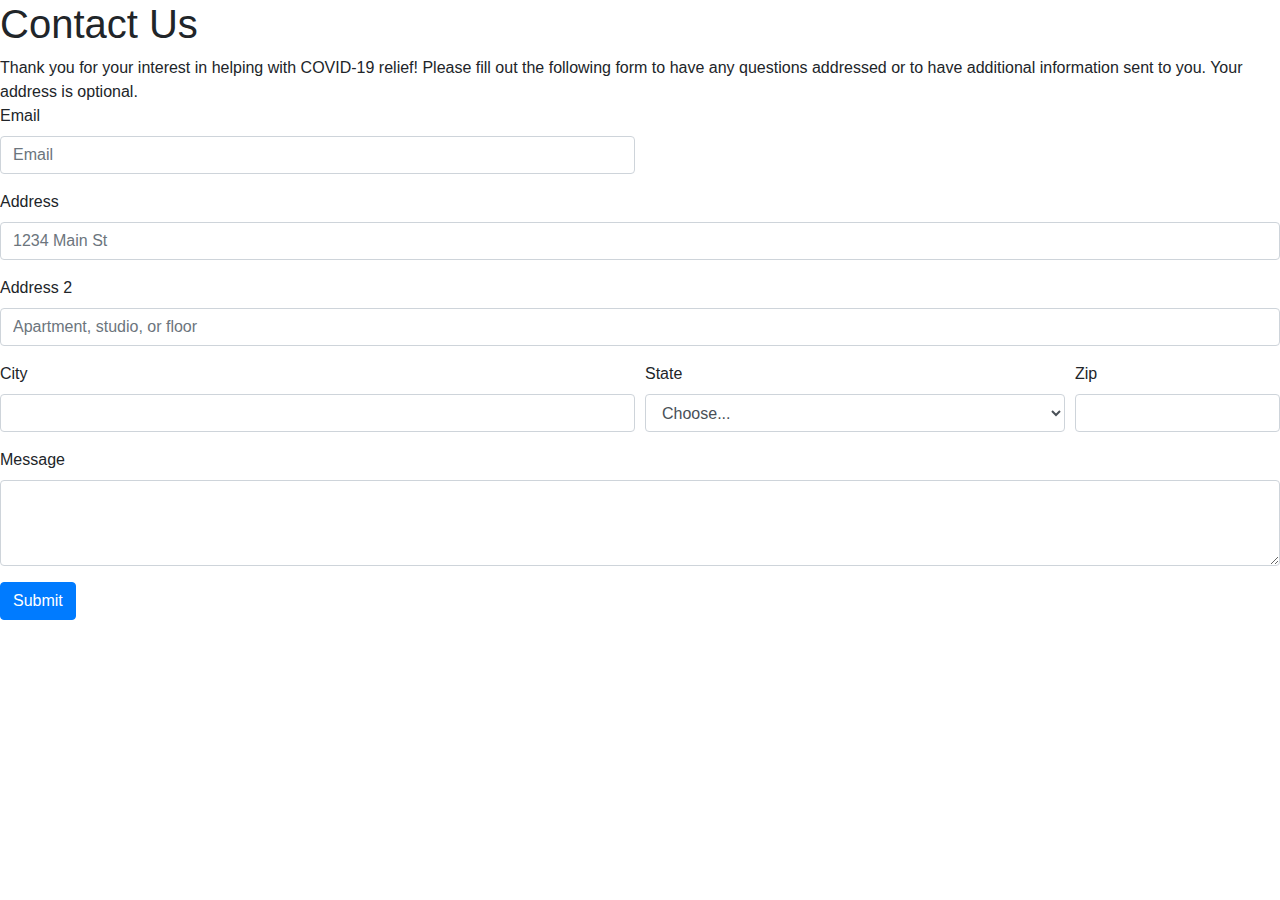
==== contact.html @ ead321ac "Create contact.html" ====
<!DOCTYPE html>
<!--[if lt IE 7]>      <html class="no-js lt-ie9 lt-ie8 lt-ie7"> <![endif]-->
<!--[if IE 7]>         <html class="no-js lt-ie9 lt-ie8"> <![endif]-->
<!--[if IE 8]>         <html class="no-js lt-ie9"> <![endif]-->
<!--[if gt IE 8]>      <html class="no-js"> <!--<![endif]-->
<html>
  <head>
    <meta charset="utf-8">
    <meta http-equiv="X-UA-Compatible" content="IE=edge">
    <title></title>
    <meta name="description" content="">
    <meta name="viewport" content="width=device-width, initial-scale=1">
    <link rel="stylesheet" href="https://stackpath.bootstrapcdn.com/bootstrap/4.3.1/css/bootstrap.min.css" integrity="sha384-ggOyR0iXCbMQv3Xipma34MD+dH/1fQ784/j6cY/iJTQUOhcWr7x9JvoRxT2MZw1T" crossorigin="anonymous">
    <link rel="stylesheet" href="">
  </head>
  <body>
    <h1>Contact Us</h1>
    <section>Thank you for your interest in helping with COVID-19 relief! Please fill out the following form to have any questions addressed or to have additional information sent to you. Your address is optional.</section>
    <form>
      <div class="form-row">
        <div class="form-group col-md-6">
          <label for="inputEmail4">Email</label>
          <input type="email" class="form-control" id="inputEmail4" placeholder="Email">
        </div>
      </div>
      <div class="form-group">
        <label for="inputAddress">Address</label>
        <input type="text" class="form-control" id="inputAddress" placeholder="1234 Main St">
      </div>
      <div class="form-group">
        <label for="inputAddress2">Address 2</label>
        <input type="text" class="form-control" id="inputAddress2" placeholder="Apartment, studio, or floor">
      </div>
      <div class="form-row">
        <div class="form-group col-md-6">
          <label for="inputCity">City</label>
          <input type="text" class="form-control" id="inputCity">
        </div>
        <div class="form-group col-md-4">
          <label for="inputState">State</label>
          <select id="inputState" class="form-control">
            <option selected>Choose...</option>
            <option>...</option>
          </select>
        </div>
        <div class="form-group col-md-2">
          <label for="inputZip">Zip</label>
          <input type="text" class="form-control" id="inputZip">
        </div>
      </div>
      </div>
      <div class="form-group">
        <label for="message">Message</label>
        <textarea class="form-control" id="message" rows="3"></textarea>
      </div>
      <button type="submit" class="btn btn-primary">Submit</button>
    </form>
    <!--[if lt IE 7]>
      <p class="browsehappy">You are using an <strong>outdated</strong> browser. Please <a href="#">upgrade your browser</a> to improve your experience.</p>
    <![endif]-->

    <script src="" async defer></script>
  </body>
</html>
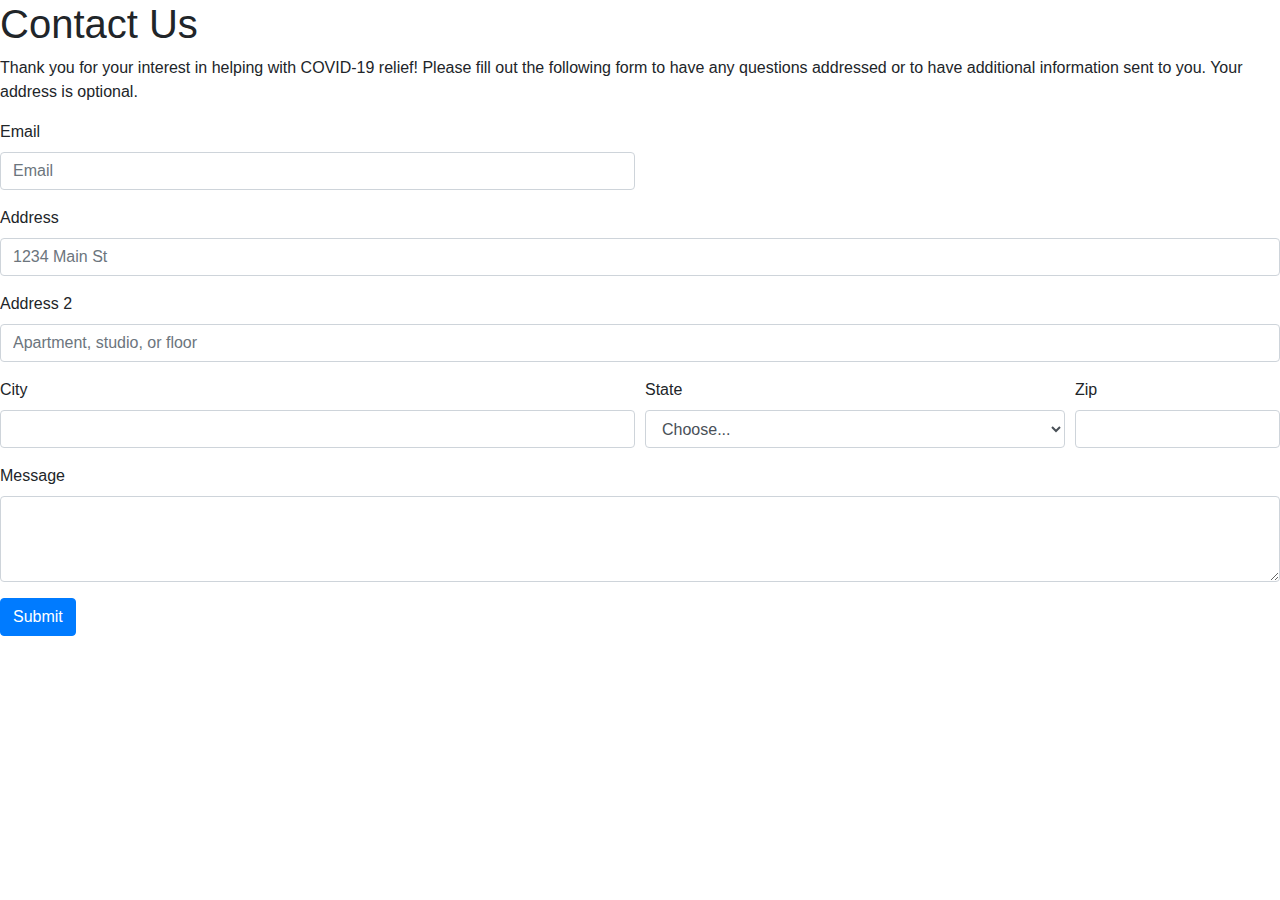
==== commit 620422a7: "Added State Options" ====
--- a/contact.html
+++ b/contact.html
@@ -15,7 +15,7 @@
   </head>
   <body>
     <h1>Contact Us</h1>
-    <section>Thank you for your interest in helping with COVID-19 relief! Please fill out the following form to have any questions addressed or to have additional information sent to you. Your address is optional.</section>
+    <section><p>Thank you for your interest in helping with COVID-19 relief! Please fill out the following form to have any questions addressed or to have additional information sent to you. Your address is optional.</p></section>
     <form>
       <div class="form-row">
         <div class="form-group col-md-6">
@@ -40,7 +40,57 @@
           <label for="inputState">State</label>
           <select id="inputState" class="form-control">
             <option selected>Choose...</option>
-            <option>...</option>
+            <option value="AL">Alabama</option>
+            <option value="AK">Alaska</option>
+            <option value="AZ">Arizona</option>
+            <option value="AR">Arkansas</option>
+            <option value="CA">California</option>
+            <option value="CO">Colorado</option>
+            <option value="CT">Connecticut</option>
+            <option value="DE">Delaware</option>
+            <option value="DC">District Of Columbia</option>
+            <option value="FL">Florida</option>
+            <option value="GA">Georgia</option>
+            <option value="HI">Hawaii</option>
+            <option value="ID">Idaho</option>
+            <option value="IL">Illinois</option>
+            <option value="IN">Indiana</option>
+            <option value="IA">Iowa</option>
+            <option value="KS">Kansas</option>
+            <option value="KY">Kentucky</option>
+            <option value="LA">Louisiana</option>
+            <option value="ME">Maine</option>
+            <option value="MD">Maryland</option>
+            <option value="MA">Massachusetts</option>
+            <option value="MI">Michigan</option>
+            <option value="MN">Minnesota</option>
+            <option value="MS">Mississippi</option>
+            <option value="MO">Missouri</option>
+            <option value="MT">Montana</option>
+            <option value="NE">Nebraska</option>
+            <option value="NV">Nevada</option>
+            <option value="NH">New Hampshire</option>
+            <option value="NJ">New Jersey</option>
+            <option value="NM">New Mexico</option>
+            <option value="NY">New York</option>
+            <option value="NC">North Carolina</option>
+            <option value="ND">North Dakota</option>
+            <option value="OH">Ohio</option>
+            <option value="OK">Oklahoma</option>
+            <option value="OR">Oregon</option>
+            <option value="PA">Pennsylvania</option>
+            <option value="RI">Rhode Island</option>
+            <option value="SC">South Carolina</option>
+            <option value="SD">South Dakota</option>
+            <option value="TN">Tennessee</option>
+            <option value="TX">Texas</option>
+            <option value="UT">Utah</option>
+            <option value="VT">Vermont</option>
+            <option value="VA">Virginia</option>
+            <option value="WA">Washington</option>
+            <option value="WV">West Virginia</option>
+            <option value="WI">Wisconsin</option>
+            <option value="WY">Wyoming</option>
           </select>
         </div>
         <div class="form-group col-md-2">
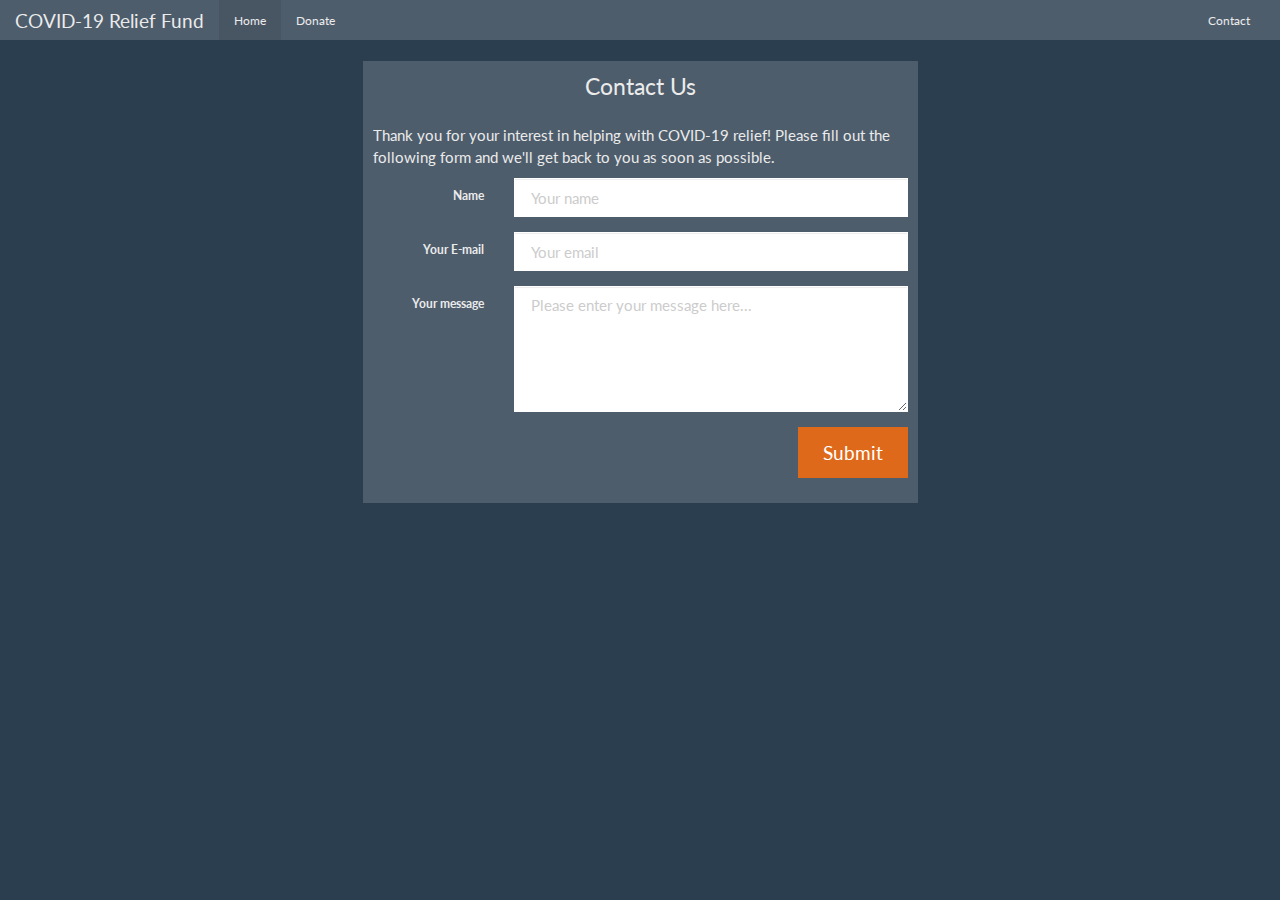
==== commit 93a249c7: "CSS Updates" ====
--- a/contact.html
+++ b/contact.html
@@ -10,105 +10,88 @@
     <title></title>
     <meta name="description" content="">
     <meta name="viewport" content="width=device-width, initial-scale=1">
-    <link rel="stylesheet" href="https://stackpath.bootstrapcdn.com/bootstrap/4.3.1/css/bootstrap.min.css" integrity="sha384-ggOyR0iXCbMQv3Xipma34MD+dH/1fQ784/j6cY/iJTQUOhcWr7x9JvoRxT2MZw1T" crossorigin="anonymous">
-    <link rel="stylesheet" href="">
+    <link rel="stylesheet" href="css/bootstrap.min.css">
   </head>
   <body>
-    <h1>Contact Us</h1>
-    <section><p>Thank you for your interest in helping with COVID-19 relief! Please fill out the following form to have any questions addressed or to have additional information sent to you. Your address is optional.</p></section>
-    <form>
-      <div class="form-row">
-        <div class="form-group col-md-6">
-          <label for="inputEmail4">Email</label>
-          <input type="email" class="form-control" id="inputEmail4" placeholder="Email">
-        </div>
+    <div class="bs-docs-section clearfix">
+      <div class="row">
+        <div class="col-lg-12">
+          <div class="bs-component">
+            <nav class="navbar navbar-default">
+              <div class="container-fluid">
+                <div class="navbar-header">
+                  <button type="button" class="navbar-toggle collapsed" data-toggle="collapse" data-target="#bs-example-navbar-collapse-1">
+                    <span class="sr-only">Toggle navigation</span>
+                    <span class="icon-bar"></span>
+                    <span class="icon-bar"></span>
+                    <span class="icon-bar"></span>
+                  </button>
+                  <a class="navbar-brand" href="#">COVID-19 Relief Fund</a>
+                </div>
+
+                <div class="collapse navbar-collapse" id="bs-example-navbar-collapse-1">
+                  <ul class="nav navbar-nav">
+                    <li class="active"><a href="index.html">Home <span class="sr-only">(current)</span></a></li>
+                    <li><a href="donation.html">Donate</a></li>
+
+                  </ul>
+                  <ul class="nav navbar-nav navbar-right">
+                    <li><a href="contact.html">Contact</a></li>
+                  </ul>
+                </div>
+              </div>
+            </nav>
+          </div>
+    <div class="container">
+      <div class="row">
+          <div class="col-md-6 col-md-offset-3">
+            <div class="well well-sm">
+              <form class="form-horizontal" action="" method="post">
+              <fieldset>
+                <legend class="text-center">Contact Us</legend>
+                <section><p>Thank you for your interest in helping with COVID-19 relief! Please fill out the following form and we'll get back to you as soon as possible.</p></section>
+                <!-- Name input-->
+                <div class="form-group">
+                  <label class="col-md-3 control-label" for="name">Name</label>
+                  <div class="col-md-9">
+                    <input id="name" name="name" type="text" placeholder="Your name" class="form-control">
+                  </div>
+                </div>
+
+                <!-- Email input-->
+                <div class="form-group">
+                  <label class="col-md-3 control-label" for="email">Your E-mail</label>
+                  <div class="col-md-9">
+                    <input id="email" name="email" type="text" placeholder="Your email" class="form-control">
+                  </div>
+                </div>
+
+                <!-- Message body -->
+                <div class="form-group">
+                  <label class="col-md-3 control-label" for="message">Your message</label>
+                  <div class="col-md-9">
+                    <textarea class="form-control" id="message" name="message" placeholder="Please enter your message here..." rows="5"></textarea>
+                  </div>
+                </div>
+
+                <!-- Form actions -->
+                <div class="form-group">
+                  <div class="col-md-12 text-right">
+                    <button type="submit" class="btn btn-primary btn-lg">Submit</button>
+                  </div>
+                </div>
+              </fieldset>
+              </form>
+            </div>
+          </div>
       </div>
-      <div class="form-group">
-        <label for="inputAddress">Address</label>
-        <input type="text" class="form-control" id="inputAddress" placeholder="1234 Main St">
-      </div>
-      <div class="form-group">
-        <label for="inputAddress2">Address 2</label>
-        <input type="text" class="form-control" id="inputAddress2" placeholder="Apartment, studio, or floor">
-      </div>
-      <div class="form-row">
-        <div class="form-group col-md-6">
-          <label for="inputCity">City</label>
-          <input type="text" class="form-control" id="inputCity">
-        </div>
-        <div class="form-group col-md-4">
-          <label for="inputState">State</label>
-          <select id="inputState" class="form-control">
-            <option selected>Choose...</option>
-            <option value="AL">Alabama</option>
-            <option value="AK">Alaska</option>
-            <option value="AZ">Arizona</option>
-            <option value="AR">Arkansas</option>
-            <option value="CA">California</option>
-            <option value="CO">Colorado</option>
-            <option value="CT">Connecticut</option>
-            <option value="DE">Delaware</option>
-            <option value="DC">District Of Columbia</option>
-            <option value="FL">Florida</option>
-            <option value="GA">Georgia</option>
-            <option value="HI">Hawaii</option>
-            <option value="ID">Idaho</option>
-            <option value="IL">Illinois</option>
-            <option value="IN">Indiana</option>
-            <option value="IA">Iowa</option>
-            <option value="KS">Kansas</option>
-            <option value="KY">Kentucky</option>
-            <option value="LA">Louisiana</option>
-            <option value="ME">Maine</option>
-            <option value="MD">Maryland</option>
-            <option value="MA">Massachusetts</option>
-            <option value="MI">Michigan</option>
-            <option value="MN">Minnesota</option>
-            <option value="MS">Mississippi</option>
-            <option value="MO">Missouri</option>
-            <option value="MT">Montana</option>
-            <option value="NE">Nebraska</option>
-            <option value="NV">Nevada</option>
-            <option value="NH">New Hampshire</option>
-            <option value="NJ">New Jersey</option>
-            <option value="NM">New Mexico</option>
-            <option value="NY">New York</option>
-            <option value="NC">North Carolina</option>
-            <option value="ND">North Dakota</option>
-            <option value="OH">Ohio</option>
-            <option value="OK">Oklahoma</option>
-            <option value="OR">Oregon</option>
-            <option value="PA">Pennsylvania</option>
-            <option value="RI">Rhode Island</option>
-            <option value="SC">South Carolina</option>
-            <option value="SD">South Dakota</option>
-            <option value="TN">Tennessee</option>
-            <option value="TX">Texas</option>
-            <option value="UT">Utah</option>
-            <option value="VT">Vermont</option>
-            <option value="VA">Virginia</option>
-            <option value="WA">Washington</option>
-            <option value="WV">West Virginia</option>
-            <option value="WI">Wisconsin</option>
-            <option value="WY">Wyoming</option>
-          </select>
-        </div>
-        <div class="form-group col-md-2">
-          <label for="inputZip">Zip</label>
-          <input type="text" class="form-control" id="inputZip">
-        </div>
-      </div>
-      </div>
-      <div class="form-group">
-        <label for="message">Message</label>
-        <textarea class="form-control" id="message" rows="3"></textarea>
-      </div>
-      <button type="submit" class="btn btn-primary">Submit</button>
-    </form>
+    </div>
     <!--[if lt IE 7]>
       <p class="browsehappy">You are using an <strong>outdated</strong> browser. Please <a href="#">upgrade your browser</a> to improve your experience.</p>
     <![endif]-->
 
-    <script src="" async defer></script>
+    <script src="https://code.jquery.com/jquery-3.3.1.slim.min.js" integrity="sha384-q8i/X+965DzO0rT7abK41JStQIAqVgRVzpbzo5smXKp4YfRvH+8abtTE1Pi6jizo" crossorigin="anonymous"></script>
+    <script src="https://cdnjs.cloudflare.com/ajax/libs/popper.js/1.14.7/umd/popper.min.js" integrity="sha384-UO2eT0CpHqdSJQ6hJty5KVphtPhzWj9WO1clHTMGa3JDZwrnQq4sF86dIHNDz0W1" crossorigin="anonymous"></script>
+    <script src="https://stackpath.bootstrapcdn.com/bootstrap/4.3.1/js/bootstrap.min.js" integrity="sha384-JjSmVgyd0p3pXB1rRibZUAYoIIy6OrQ6VrjIEaFf/nJGzIxFDsf4x0xIM+B07jRM" crossorigin="anonymous"></script>
   </body>
 </html>
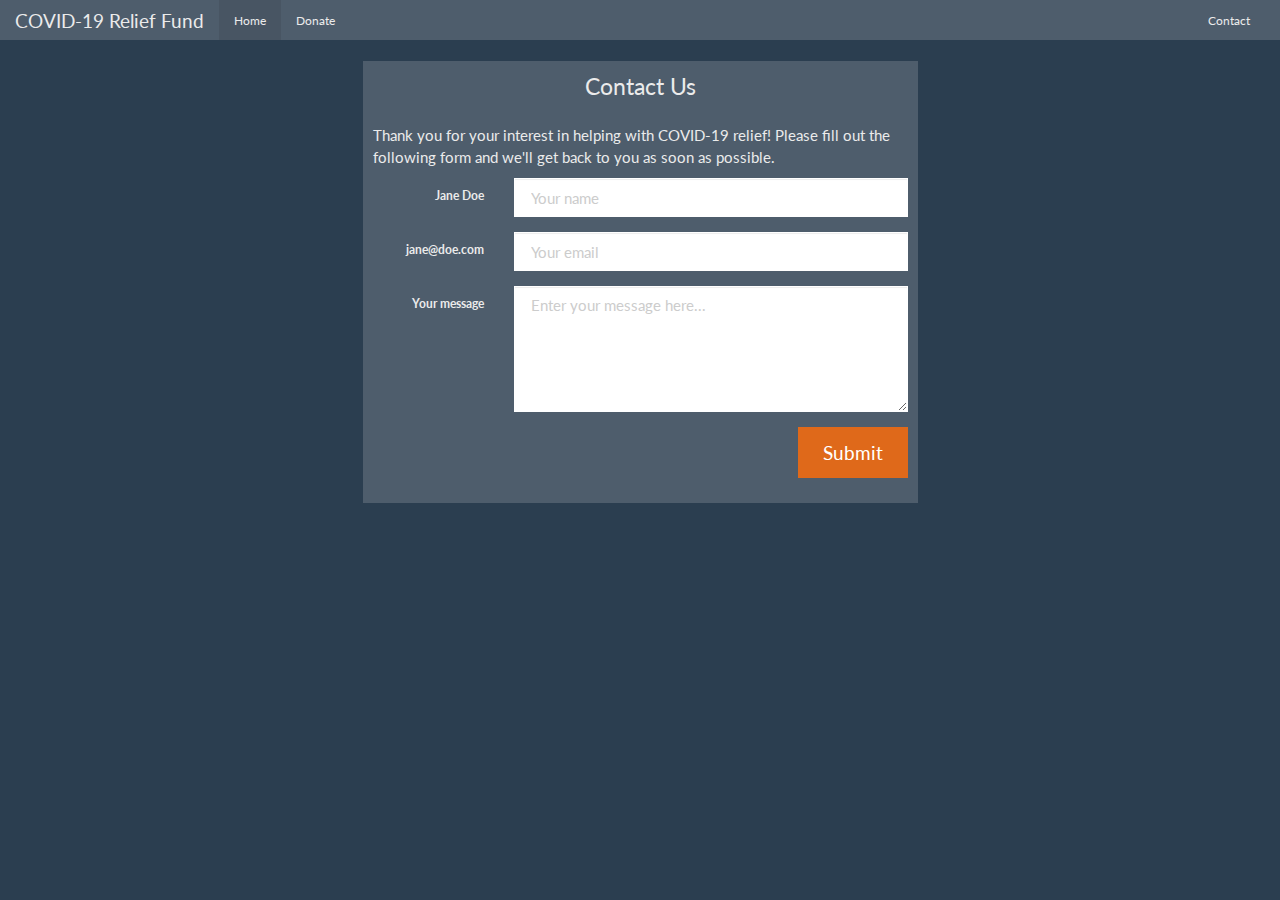
==== commit 604f9114: "Contact Us Page Completed, Closes #3" ====
--- a/contact.html
+++ b/contact.html
@@ -42,6 +42,7 @@
               </div>
             </nav>
           </div>
+
     <div class="container">
       <div class="row">
           <div class="col-md-6 col-md-offset-3">
@@ -50,9 +51,10 @@
               <fieldset>
                 <legend class="text-center">Contact Us</legend>
                 <section><p>Thank you for your interest in helping with COVID-19 relief! Please fill out the following form and we'll get back to you as soon as possible.</p></section>
+
                 <!-- Name input-->
                 <div class="form-group">
-                  <label class="col-md-3 control-label" for="name">Name</label>
+                  <label class="col-md-3 control-label" for="name">Jane Doe</label>
                   <div class="col-md-9">
                     <input id="name" name="name" type="text" placeholder="Your name" class="form-control">
                   </div>
@@ -60,7 +62,7 @@
 
                 <!-- Email input-->
                 <div class="form-group">
-                  <label class="col-md-3 control-label" for="email">Your E-mail</label>
+                  <label class="col-md-3 control-label" for="email">jane@doe.com</label>
                   <div class="col-md-9">
                     <input id="email" name="email" type="text" placeholder="Your email" class="form-control">
                   </div>
@@ -70,7 +72,7 @@
                 <div class="form-group">
                   <label class="col-md-3 control-label" for="message">Your message</label>
                   <div class="col-md-9">
-                    <textarea class="form-control" id="message" name="message" placeholder="Please enter your message here..." rows="5"></textarea>
+                    <textarea class="form-control" id="message" name="message" placeholder="Enter your message here..." rows="5"></textarea>
                   </div>
                 </div>
 
@@ -86,6 +88,7 @@
           </div>
       </div>
     </div>
+
     <!--[if lt IE 7]>
       <p class="browsehappy">You are using an <strong>outdated</strong> browser. Please <a href="#">upgrade your browser</a> to improve your experience.</p>
     <![endif]-->
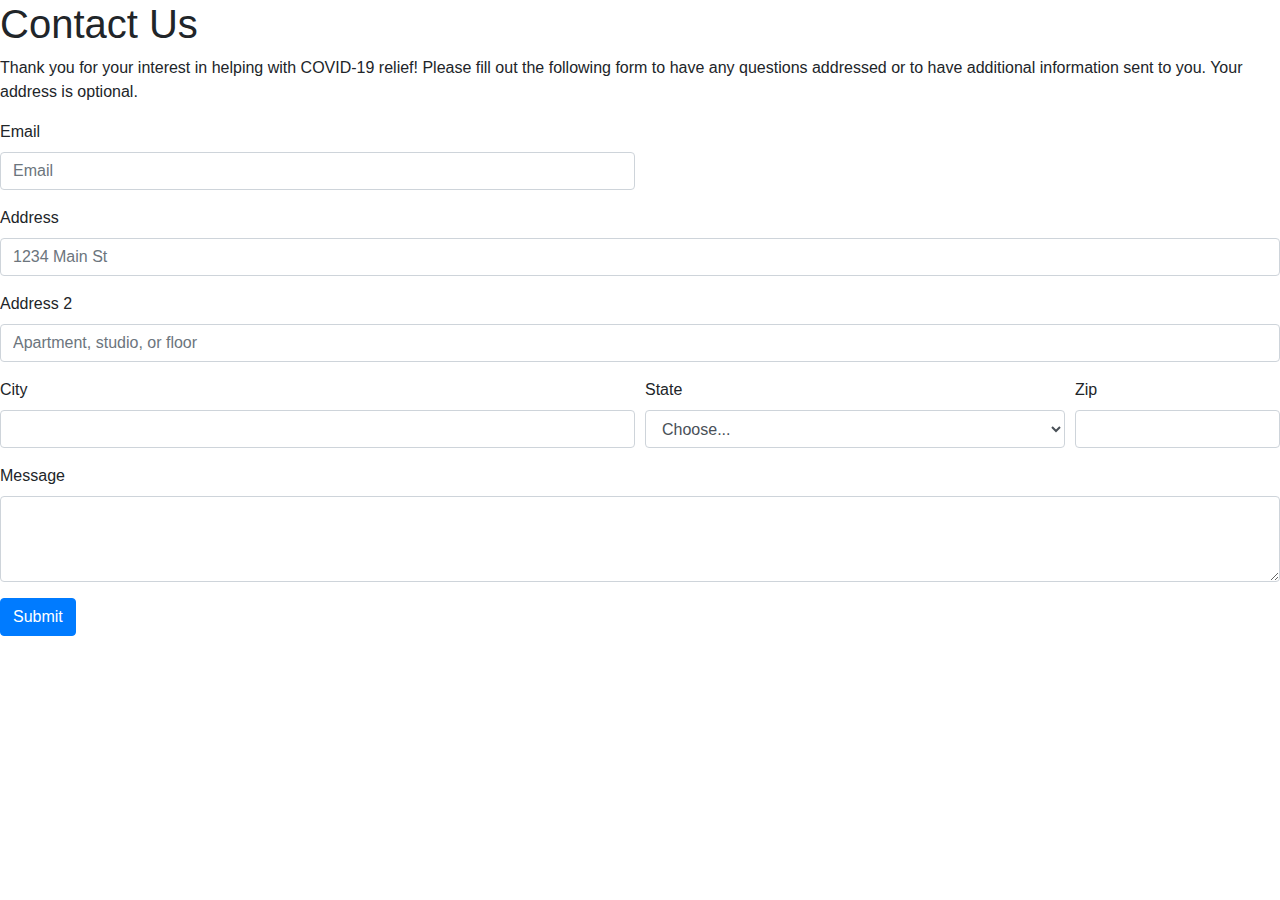
==== commit 2b0297a2: "Added Header to Donation Page, Updates #16" ====
--- a/contact.html
+++ b/contact.html
@@ -7,94 +7,108 @@
   <head>
     <meta charset="utf-8">
     <meta http-equiv="X-UA-Compatible" content="IE=edge">
-    <title></title>
+    <title>Contact</title>
     <meta name="description" content="">
     <meta name="viewport" content="width=device-width, initial-scale=1">
-    <link rel="stylesheet" href="css/bootstrap.min.css">
+    <link rel="stylesheet" href="https://stackpath.bootstrapcdn.com/bootstrap/4.3.1/css/bootstrap.min.css" integrity="sha384-ggOyR0iXCbMQv3Xipma34MD+dH/1fQ784/j6cY/iJTQUOhcWr7x9JvoRxT2MZw1T" crossorigin="anonymous">
+    <link rel="stylesheet" href="">
   </head>
   <body>
-    <div class="bs-docs-section clearfix">
-      <div class="row">
-        <div class="col-lg-12">
-          <div class="bs-component">
-            <nav class="navbar navbar-default">
-              <div class="container-fluid">
-                <div class="navbar-header">
-                  <button type="button" class="navbar-toggle collapsed" data-toggle="collapse" data-target="#bs-example-navbar-collapse-1">
-                    <span class="sr-only">Toggle navigation</span>
-                    <span class="icon-bar"></span>
-                    <span class="icon-bar"></span>
-                    <span class="icon-bar"></span>
-                  </button>
-                  <a class="navbar-brand" href="#">COVID-19 Relief Fund</a>
-                </div>
-
-                <div class="collapse navbar-collapse" id="bs-example-navbar-collapse-1">
-                  <ul class="nav navbar-nav">
-                    <li class="active"><a href="index.html">Home <span class="sr-only">(current)</span></a></li>
-                    <li><a href="donation.html">Donate</a></li>
-
-                  </ul>
-                  <ul class="nav navbar-nav navbar-right">
-                    <li><a href="contact.html">Contact</a></li>
-                  </ul>
-                </div>
-              </div>
-            </nav>
-          </div>
-
-    <div class="container">
-      <div class="row">
-          <div class="col-md-6 col-md-offset-3">
-            <div class="well well-sm">
-              <form class="form-horizontal" action="" method="post">
-              <fieldset>
-                <legend class="text-center">Contact Us</legend>
-                <section><p>Thank you for your interest in helping with COVID-19 relief! Please fill out the following form and we'll get back to you as soon as possible.</p></section>
-
-                <!-- Name input-->
-                <div class="form-group">
-                  <label class="col-md-3 control-label" for="name">Jane Doe</label>
-                  <div class="col-md-9">
-                    <input id="name" name="name" type="text" placeholder="Your name" class="form-control">
-                  </div>
-                </div>
-
-                <!-- Email input-->
-                <div class="form-group">
-                  <label class="col-md-3 control-label" for="email">jane@doe.com</label>
-                  <div class="col-md-9">
-                    <input id="email" name="email" type="text" placeholder="Your email" class="form-control">
-                  </div>
-                </div>
-
-                <!-- Message body -->
-                <div class="form-group">
-                  <label class="col-md-3 control-label" for="message">Your message</label>
-                  <div class="col-md-9">
-                    <textarea class="form-control" id="message" name="message" placeholder="Enter your message here..." rows="5"></textarea>
-                  </div>
-                </div>
-
-                <!-- Form actions -->
-                <div class="form-group">
-                  <div class="col-md-12 text-right">
-                    <button type="submit" class="btn btn-primary btn-lg">Submit</button>
-                  </div>
-                </div>
-              </fieldset>
-              </form>
-            </div>
-          </div>
+    <h1>Contact Us</h1>
+    <section><p>Thank you for your interest in helping with COVID-19 relief! Please fill out the following form to have any questions addressed or to have additional information sent to you. Your address is optional.</p></section>
+    <form>
+      <div class="form-row">
+        <div class="form-group col-md-6">
+          <label for="inputEmail4">Email</label>
+          <input type="email" class="form-control" id="inputEmail4" placeholder="Email">
+        </div>
       </div>
-    </div>
-
+      <div class="form-group">
+        <label for="inputAddress">Address</label>
+        <input type="text" class="form-control" id="inputAddress" placeholder="1234 Main St">
+      </div>
+      <div class="form-group">
+        <label for="inputAddress2">Address 2</label>
+        <input type="text" class="form-control" id="inputAddress2" placeholder="Apartment, studio, or floor">
+      </div>
+      <div class="form-row">
+        <div class="form-group col-md-6">
+          <label for="inputCity">City</label>
+          <input type="text" class="form-control" id="inputCity">
+        </div>
+        <div class="form-group col-md-4">
+          <label for="inputState">State</label>
+          <select id="inputState" class="form-control">
+            <option selected>Choose...</option>
+            <option value="AL">Alabama</option>
+            <option value="AK">Alaska</option>
+            <option value="AZ">Arizona</option>
+            <option value="AR">Arkansas</option>
+            <option value="CA">California</option>
+            <option value="CO">Colorado</option>
+            <option value="CT">Connecticut</option>
+            <option value="DE">Delaware</option>
+            <option value="DC">District Of Columbia</option>
+            <option value="FL">Florida</option>
+            <option value="GA">Georgia</option>
+            <option value="HI">Hawaii</option>
+            <option value="ID">Idaho</option>
+            <option value="IL">Illinois</option>
+            <option value="IN">Indiana</option>
+            <option value="IA">Iowa</option>
+            <option value="KS">Kansas</option>
+            <option value="KY">Kentucky</option>
+            <option value="LA">Louisiana</option>
+            <option value="ME">Maine</option>
+            <option value="MD">Maryland</option>
+            <option value="MA">Massachusetts</option>
+            <option value="MI">Michigan</option>
+            <option value="MN">Minnesota</option>
+            <option value="MS">Mississippi</option>
+            <option value="MO">Missouri</option>
+            <option value="MT">Montana</option>
+            <option value="NE">Nebraska</option>
+            <option value="NV">Nevada</option>
+            <option value="NH">New Hampshire</option>
+            <option value="NJ">New Jersey</option>
+            <option value="NM">New Mexico</option>
+            <option value="NY">New York</option>
+            <option value="NC">North Carolina</option>
+            <option value="ND">North Dakota</option>
+            <option value="OH">Ohio</option>
+            <option value="OK">Oklahoma</option>
+            <option value="OR">Oregon</option>
+            <option value="PA">Pennsylvania</option>
+            <option value="RI">Rhode Island</option>
+            <option value="SC">South Carolina</option>
+            <option value="SD">South Dakota</option>
+            <option value="TN">Tennessee</option>
+            <option value="TX">Texas</option>
+            <option value="UT">Utah</option>
+            <option value="VT">Vermont</option>
+            <option value="VA">Virginia</option>
+            <option value="WA">Washington</option>
+            <option value="WV">West Virginia</option>
+            <option value="WI">Wisconsin</option>
+            <option value="WY">Wyoming</option>
+          </select>
+        </div>
+        <div class="form-group col-md-2">
+          <label for="inputZip">Zip</label>
+          <input type="text" class="form-control" id="inputZip">
+        </div>
+      </div>
+      </div>
+      <div class="form-group">
+        <label for="message">Message</label>
+        <textarea class="form-control" id="message" rows="3"></textarea>
+      </div>
+      <button type="submit" class="btn btn-primary">Submit</button>
+    </form>
     <!--[if lt IE 7]>
       <p class="browsehappy">You are using an <strong>outdated</strong> browser. Please <a href="#">upgrade your browser</a> to improve your experience.</p>
     <![endif]-->
 
-    <script src="https://code.jquery.com/jquery-3.3.1.slim.min.js" integrity="sha384-q8i/X+965DzO0rT7abK41JStQIAqVgRVzpbzo5smXKp4YfRvH+8abtTE1Pi6jizo" crossorigin="anonymous"></script>
-    <script src="https://cdnjs.cloudflare.com/ajax/libs/popper.js/1.14.7/umd/popper.min.js" integrity="sha384-UO2eT0CpHqdSJQ6hJty5KVphtPhzWj9WO1clHTMGa3JDZwrnQq4sF86dIHNDz0W1" crossorigin="anonymous"></script>
-    <script src="https://stackpath.bootstrapcdn.com/bootstrap/4.3.1/js/bootstrap.min.js" integrity="sha384-JjSmVgyd0p3pXB1rRibZUAYoIIy6OrQ6VrjIEaFf/nJGzIxFDsf4x0xIM+B07jRM" crossorigin="anonymous"></script>
+    <script src="" async defer></script>
   </body>
 </html>
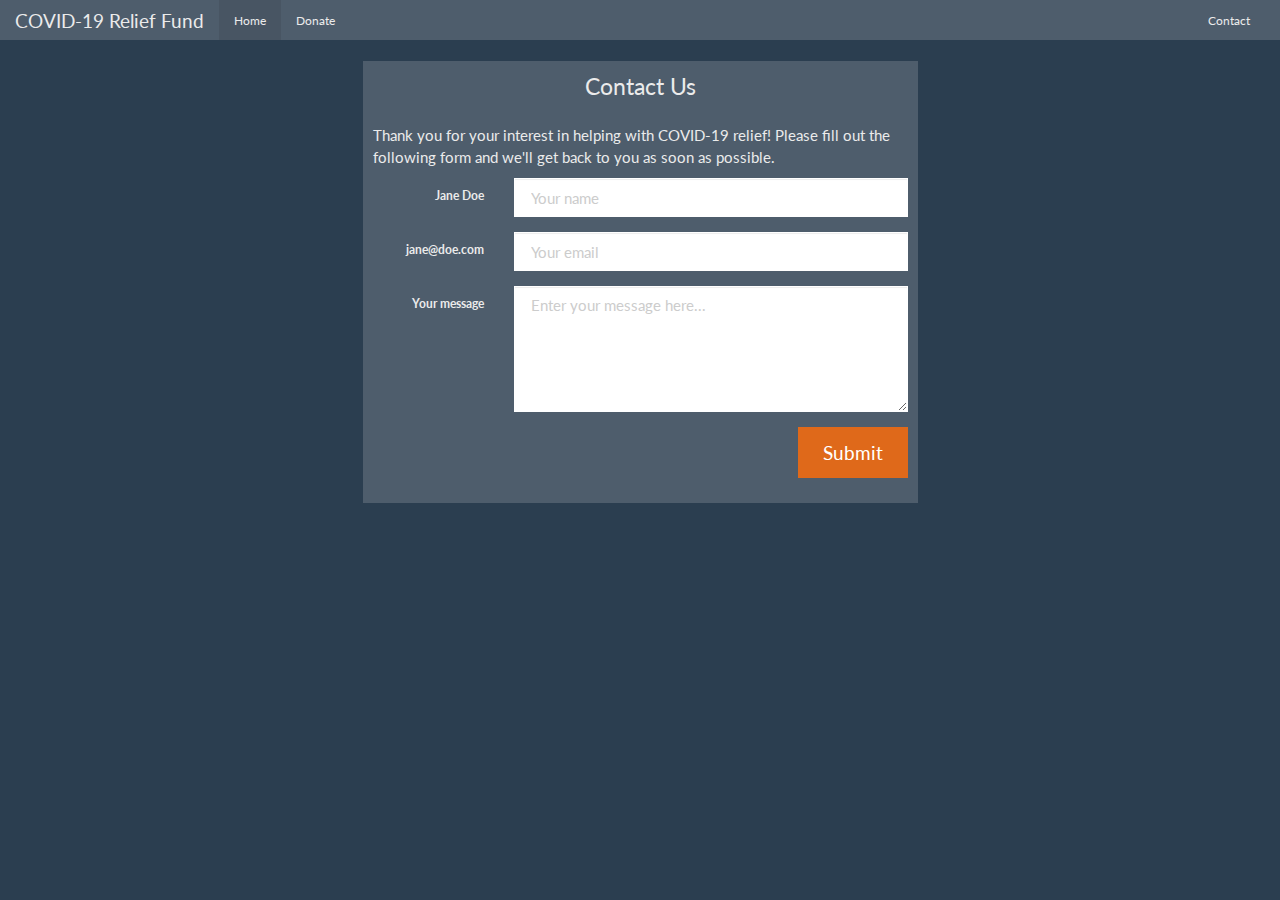
==== commit 8dd77c73: "Merge branch 'main' into Donation-Page-Issue-#2" ====
--- a/contact.html
+++ b/contact.html
@@ -10,105 +10,91 @@
     <title>Contact</title>
     <meta name="description" content="">
     <meta name="viewport" content="width=device-width, initial-scale=1">
-    <link rel="stylesheet" href="https://stackpath.bootstrapcdn.com/bootstrap/4.3.1/css/bootstrap.min.css" integrity="sha384-ggOyR0iXCbMQv3Xipma34MD+dH/1fQ784/j6cY/iJTQUOhcWr7x9JvoRxT2MZw1T" crossorigin="anonymous">
-    <link rel="stylesheet" href="">
+    <link rel="stylesheet" href="css/bootstrap.min.css">
   </head>
   <body>
-    <h1>Contact Us</h1>
-    <section><p>Thank you for your interest in helping with COVID-19 relief! Please fill out the following form to have any questions addressed or to have additional information sent to you. Your address is optional.</p></section>
-    <form>
-      <div class="form-row">
-        <div class="form-group col-md-6">
-          <label for="inputEmail4">Email</label>
-          <input type="email" class="form-control" id="inputEmail4" placeholder="Email">
-        </div>
+    <div class="bs-docs-section clearfix">
+      <div class="row">
+        <div class="col-lg-12">
+          <div class="bs-component">
+            <nav class="navbar navbar-default">
+              <div class="container-fluid">
+                <div class="navbar-header">
+                  <button type="button" class="navbar-toggle collapsed" data-toggle="collapse" data-target="#bs-example-navbar-collapse-1">
+                    <span class="sr-only">Toggle navigation</span>
+                    <span class="icon-bar"></span>
+                    <span class="icon-bar"></span>
+                    <span class="icon-bar"></span>
+                  </button>
+                  <a class="navbar-brand" href="#">COVID-19 Relief Fund</a>
+                </div>
+
+                <div class="collapse navbar-collapse" id="bs-example-navbar-collapse-1">
+                  <ul class="nav navbar-nav">
+                    <li class="active"><a href="index.html">Home <span class="sr-only">(current)</span></a></li>
+                    <li><a href="donation.html">Donate</a></li>
+
+                  </ul>
+                  <ul class="nav navbar-nav navbar-right">
+                    <li><a href="contact.html">Contact</a></li>
+                  </ul>
+                </div>
+              </div>
+            </nav>
+          </div>
+
+    <div class="container">
+      <div class="row">
+          <div class="col-md-6 col-md-offset-3">
+            <div class="well well-sm">
+              <form class="form-horizontal" action="" method="post">
+              <fieldset>
+                <legend class="text-center">Contact Us</legend>
+                <section><p>Thank you for your interest in helping with COVID-19 relief! Please fill out the following form and we'll get back to you as soon as possible.</p></section>
+
+                <!-- Name input-->
+                <div class="form-group">
+                  <label class="col-md-3 control-label" for="name">Jane Doe</label>
+                  <div class="col-md-9">
+                    <input id="name" name="name" type="text" placeholder="Your name" class="form-control">
+                  </div>
+                </div>
+
+                <!-- Email input-->
+                <div class="form-group">
+                  <label class="col-md-3 control-label" for="email">jane@doe.com</label>
+                  <div class="col-md-9">
+                    <input id="email" name="email" type="text" placeholder="Your email" class="form-control">
+                  </div>
+                </div>
+
+                <!-- Message body -->
+                <div class="form-group">
+                  <label class="col-md-3 control-label" for="message">Your message</label>
+                  <div class="col-md-9">
+                    <textarea class="form-control" id="message" name="message" placeholder="Enter your message here..." rows="5"></textarea>
+                  </div>
+                </div>
+
+                <!-- Form actions -->
+                <div class="form-group">
+                  <div class="col-md-12 text-right">
+                    <button type="submit" class="btn btn-primary btn-lg">Submit</button>
+                  </div>
+                </div>
+              </fieldset>
+              </form>
+            </div>
+          </div>
       </div>
-      <div class="form-group">
-        <label for="inputAddress">Address</label>
-        <input type="text" class="form-control" id="inputAddress" placeholder="1234 Main St">
-      </div>
-      <div class="form-group">
-        <label for="inputAddress2">Address 2</label>
-        <input type="text" class="form-control" id="inputAddress2" placeholder="Apartment, studio, or floor">
-      </div>
-      <div class="form-row">
-        <div class="form-group col-md-6">
-          <label for="inputCity">City</label>
-          <input type="text" class="form-control" id="inputCity">
-        </div>
-        <div class="form-group col-md-4">
-          <label for="inputState">State</label>
-          <select id="inputState" class="form-control">
-            <option selected>Choose...</option>
-            <option value="AL">Alabama</option>
-            <option value="AK">Alaska</option>
-            <option value="AZ">Arizona</option>
-            <option value="AR">Arkansas</option>
-            <option value="CA">California</option>
-            <option value="CO">Colorado</option>
-            <option value="CT">Connecticut</option>
-            <option value="DE">Delaware</option>
-            <option value="DC">District Of Columbia</option>
-            <option value="FL">Florida</option>
-            <option value="GA">Georgia</option>
-            <option value="HI">Hawaii</option>
-            <option value="ID">Idaho</option>
-            <option value="IL">Illinois</option>
-            <option value="IN">Indiana</option>
-            <option value="IA">Iowa</option>
-            <option value="KS">Kansas</option>
-            <option value="KY">Kentucky</option>
-            <option value="LA">Louisiana</option>
-            <option value="ME">Maine</option>
-            <option value="MD">Maryland</option>
-            <option value="MA">Massachusetts</option>
-            <option value="MI">Michigan</option>
-            <option value="MN">Minnesota</option>
-            <option value="MS">Mississippi</option>
-            <option value="MO">Missouri</option>
-            <option value="MT">Montana</option>
-            <option value="NE">Nebraska</option>
-            <option value="NV">Nevada</option>
-            <option value="NH">New Hampshire</option>
-            <option value="NJ">New Jersey</option>
-            <option value="NM">New Mexico</option>
-            <option value="NY">New York</option>
-            <option value="NC">North Carolina</option>
-            <option value="ND">North Dakota</option>
-            <option value="OH">Ohio</option>
-            <option value="OK">Oklahoma</option>
-            <option value="OR">Oregon</option>
-            <option value="PA">Pennsylvania</option>
-            <option value="RI">Rhode Island</option>
-            <option value="SC">South Carolina</option>
-            <option value="SD">South Dakota</option>
-            <option value="TN">Tennessee</option>
-            <option value="TX">Texas</option>
-            <option value="UT">Utah</option>
-            <option value="VT">Vermont</option>
-            <option value="VA">Virginia</option>
-            <option value="WA">Washington</option>
-            <option value="WV">West Virginia</option>
-            <option value="WI">Wisconsin</option>
-            <option value="WY">Wyoming</option>
-          </select>
-        </div>
-        <div class="form-group col-md-2">
-          <label for="inputZip">Zip</label>
-          <input type="text" class="form-control" id="inputZip">
-        </div>
-      </div>
-      </div>
-      <div class="form-group">
-        <label for="message">Message</label>
-        <textarea class="form-control" id="message" rows="3"></textarea>
-      </div>
-      <button type="submit" class="btn btn-primary">Submit</button>
-    </form>
+    </div>
+
     <!--[if lt IE 7]>
       <p class="browsehappy">You are using an <strong>outdated</strong> browser. Please <a href="#">upgrade your browser</a> to improve your experience.</p>
     <![endif]-->
 
-    <script src="" async defer></script>
+    <script src="https://code.jquery.com/jquery-3.3.1.slim.min.js" integrity="sha384-q8i/X+965DzO0rT7abK41JStQIAqVgRVzpbzo5smXKp4YfRvH+8abtTE1Pi6jizo" crossorigin="anonymous"></script>
+    <script src="https://cdnjs.cloudflare.com/ajax/libs/popper.js/1.14.7/umd/popper.min.js" integrity="sha384-UO2eT0CpHqdSJQ6hJty5KVphtPhzWj9WO1clHTMGa3JDZwrnQq4sF86dIHNDz0W1" crossorigin="anonymous"></script>
+    <script src="https://stackpath.bootstrapcdn.com/bootstrap/4.3.1/js/bootstrap.min.js" integrity="sha384-JjSmVgyd0p3pXB1rRibZUAYoIIy6OrQ6VrjIEaFf/nJGzIxFDsf4x0xIM+B07jRM" crossorigin="anonymous"></script>
   </body>
 </html>
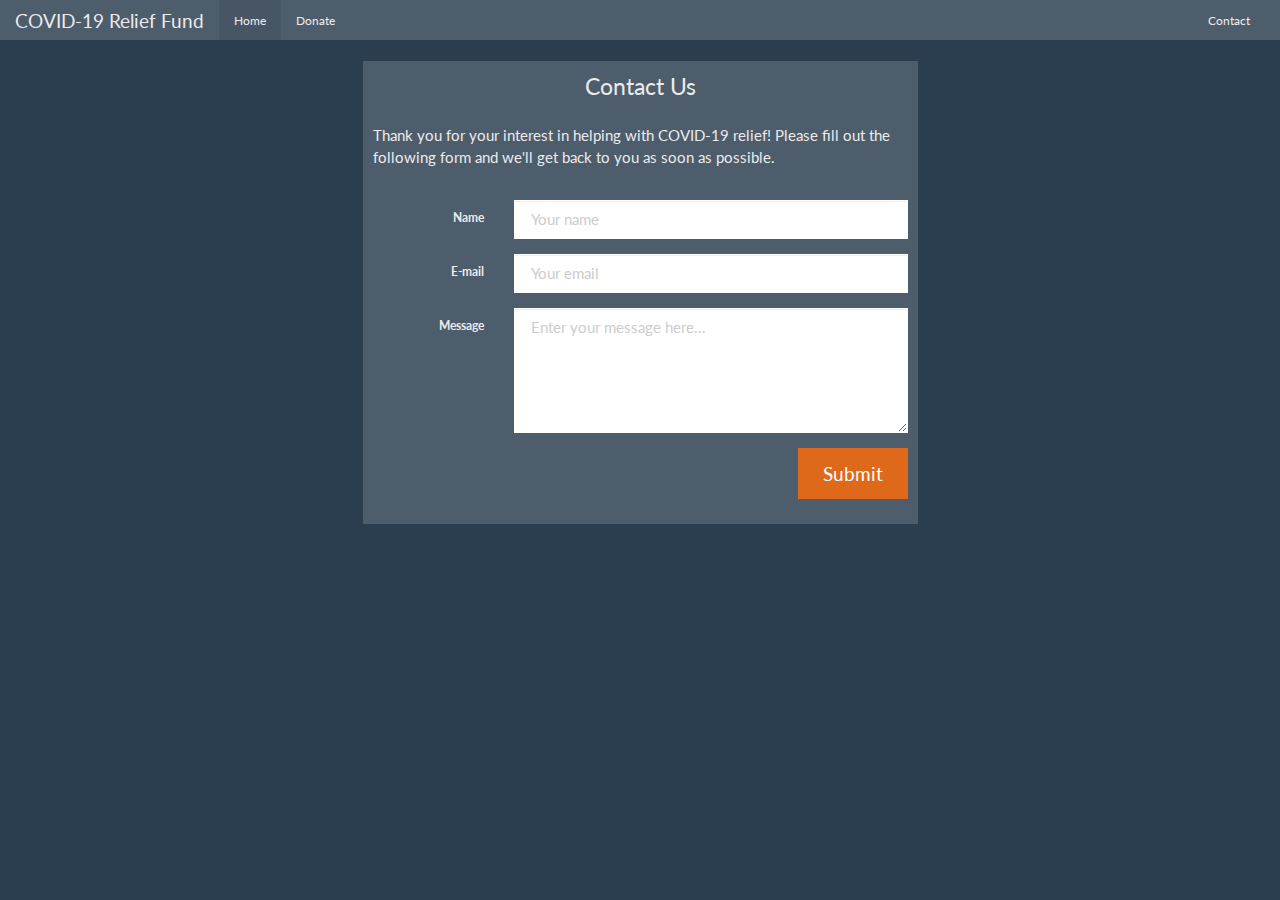
==== commit a9afd624: "Styling Completed, Updates #13" ====
--- a/contact.html
+++ b/contact.html
@@ -7,7 +7,7 @@
   <head>
     <meta charset="utf-8">
     <meta http-equiv="X-UA-Compatible" content="IE=edge">
-    <title>Contact</title>
+    <title></title>
     <meta name="description" content="">
     <meta name="viewport" content="width=device-width, initial-scale=1">
     <link rel="stylesheet" href="css/bootstrap.min.css">
@@ -51,10 +51,11 @@
               <fieldset>
                 <legend class="text-center">Contact Us</legend>
                 <section><p>Thank you for your interest in helping with COVID-19 relief! Please fill out the following form and we'll get back to you as soon as possible.</p></section>
+                <br>
 
                 <!-- Name input-->
                 <div class="form-group">
-                  <label class="col-md-3 control-label" for="name">Jane Doe</label>
+                  <label class="col-md-3 control-label" for="name">Name</label>
                   <div class="col-md-9">
                     <input id="name" name="name" type="text" placeholder="Your name" class="form-control">
                   </div>
@@ -62,7 +63,7 @@
 
                 <!-- Email input-->
                 <div class="form-group">
-                  <label class="col-md-3 control-label" for="email">jane@doe.com</label>
+                  <label class="col-md-3 control-label" for="email">E-mail</label>
                   <div class="col-md-9">
                     <input id="email" name="email" type="text" placeholder="Your email" class="form-control">
                   </div>
@@ -70,7 +71,7 @@
 
                 <!-- Message body -->
                 <div class="form-group">
-                  <label class="col-md-3 control-label" for="message">Your message</label>
+                  <label class="col-md-3 control-label" for="message">Message</label>
                   <div class="col-md-9">
                     <textarea class="form-control" id="message" name="message" placeholder="Enter your message here..." rows="5"></textarea>
                   </div>
